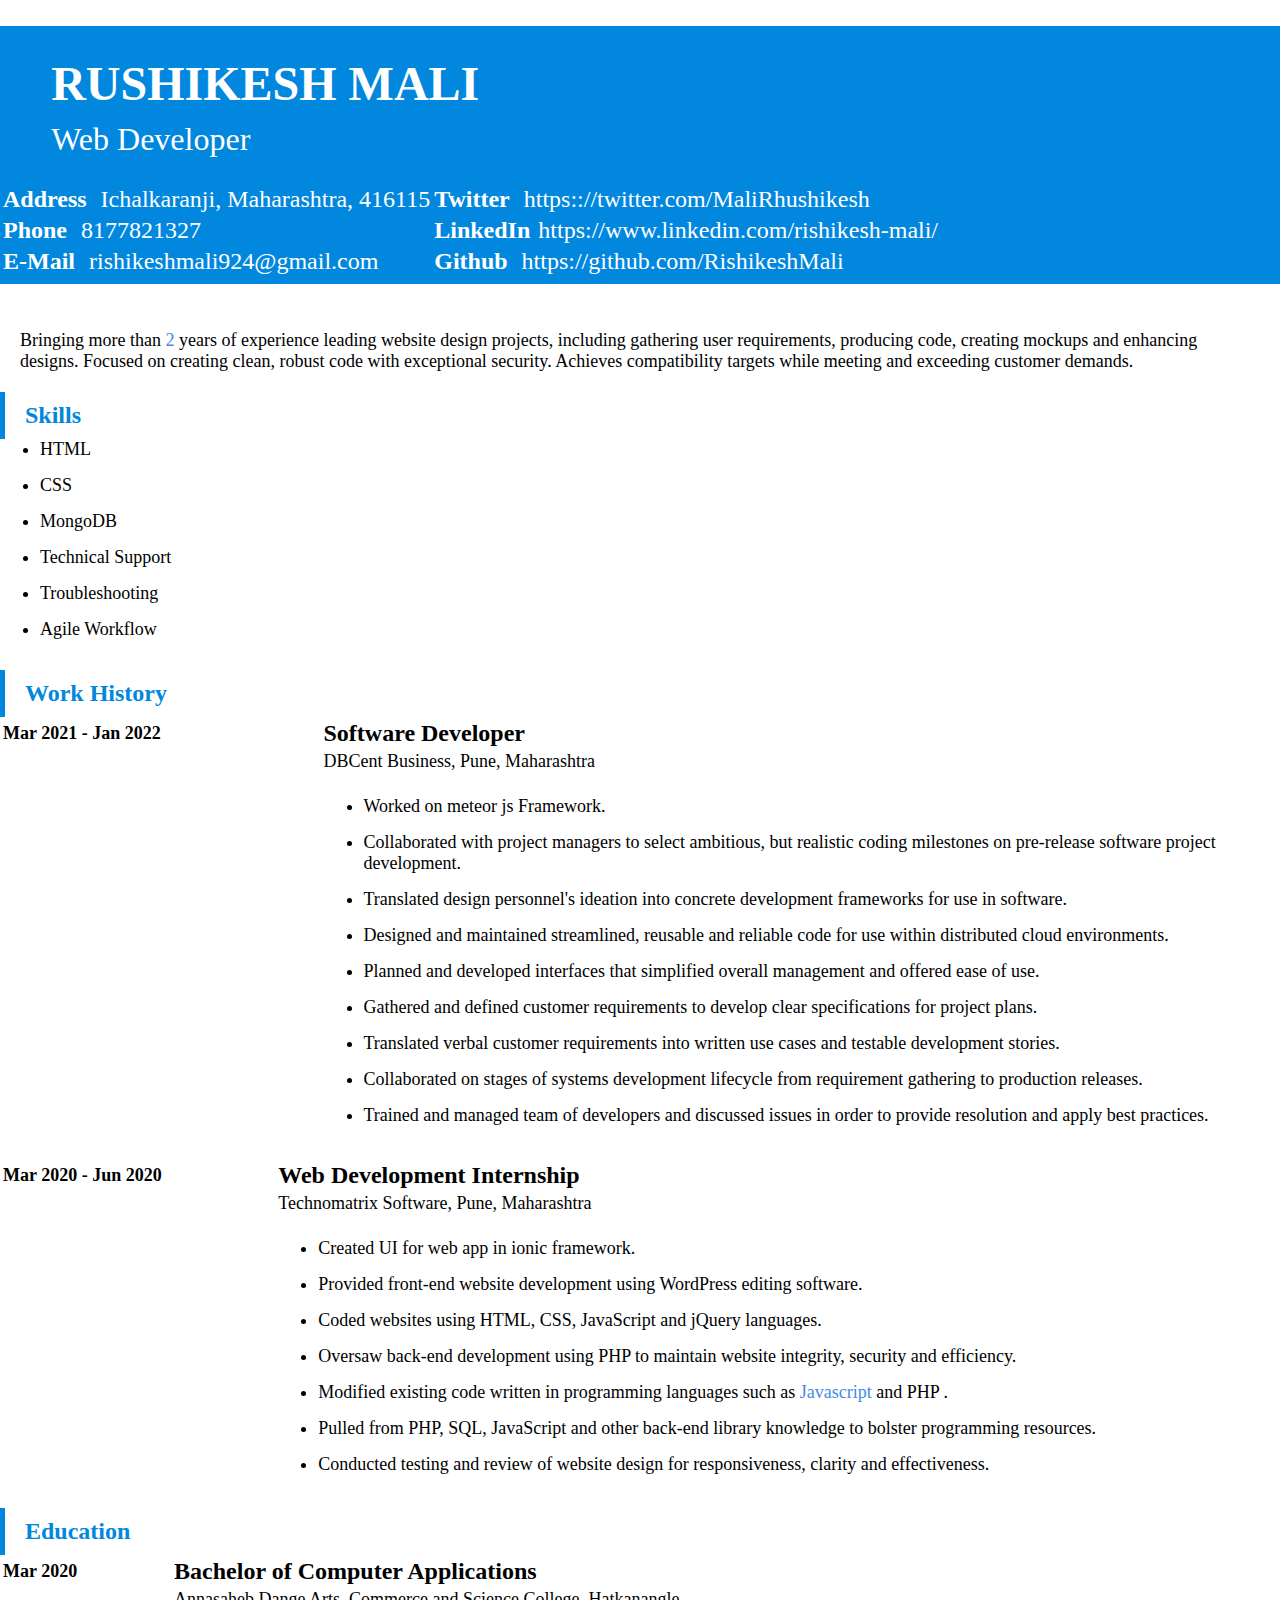
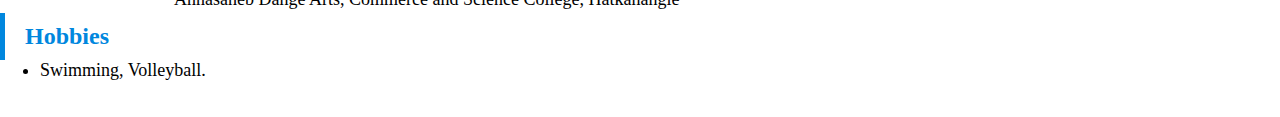
==== index.html @ c3aebc00 "first" ====
<!DOCTYPE html>
<html lang="en">
<head>
    <link type="text/css" href="assets/style.css" rel="stylesheet">
    <link href="https://cdn.jsdelivr.net/npm/bootstrap@5.1.3/dist/css/bootstrap.min.css" rel="stylesheet" integrity="sha384-1BmE4kWBq78iYhFldvKuhfTAU6auU8tT94WrHftjDbrCEXSU1oBoqyl2QvZ6jIW3" crossorigin="anonymous">
    <link rel="stylesheet" href="https://pro.fontawesome.com/releases/v5.10.0/css/all.css" integrity="sha384-AYmEC3Yw5cVb3ZcuHtOA93w35dYTsvhLPVnYs9eStHfGJvOvKxVfELGroGkvsg+p" crossorigin="anonymous"/>
    <meta charset="UTF-8">
    <meta http-equiv="X-UA-Compatible" content="IE=edge">
    <meta name="viewport" content="width=device-width, initial-scale=1.0">
    <title>Rushikesh Mali</title>
</head>
<body>
    <div class="card">

        <div class="container-lg header">

            <p id="name" class="h1">RUSHIKESH MALI</p>
            <p id="position">Web Developer</p>

            <table class="table table-borderless" style="color:rgb(255, 255, 255);position: center;">
                <tr>
                    <td><span class="sub">Address</span> Ichalkaranji, Maharashtra, 416115 </td>
                    <td><span class="sub">Twitter</span> https:://twitter.com/MaliRhushikesh</td>
                </tr>
                <tr>
                    <td><span class="sub">Phone</span>  8177821327</td>
                    <td><span class="sub">LinkedIn</span>https://www.linkedin.com/rishikesh-mali/</td>
                </tr>
                <tr>
                    <td><span class="sub">E-Mail</span>  rishikeshmali924@gmail.com</td>
                    <td><span class="sub">Github</span> https://github.com/RishikeshMali</td>
                </tr>
            </table>
                    
        </div>

        <div class="container-lg des">
            
            <p class="brief">
                Bringing more than <span style="color:#468ae5">2</span> years of experience leading website design projects, 
            including gathering user requirements, producing code, creating mockups and enhancing designs. 
            Focused on creating clean, robust code with exceptional security. 
            Achieves compatibility targets while meeting and exceeding customer demands.
            </p>
            
            <ul class="sub-title">
                Skills
            </ul>    
            
            <ul class="list">
                <!-- <li>Web Development projects</li> -->
                <li>HTML</li>
                <li>CSS</li>
                <li>MongoDB</li>
                <li>Technical Support</li>
                <li>Troubleshooting</li>
                <li>Agile Workflow</li>
            </ul>
            
            <ul class="sub-title">
                Work History
            </ul>

            <table class="table table-borderless">
                <tr>
                    <td class="date" style="width:25%">Mar 2021 - Jan 2022</td>
                    <td><span class="work-title">Software Developer</span></td>
                </tr>
                <tr>
                    <td></td>
                    <td>DBCent Business, Pune, Maharashtra</td>
                </tr>
                <tr>
                    <td></td>
                    <td>
                        <ul class="list-ex">
                            <li>Worked on meteor js Framework.</li>
                            <li>Collaborated with project managers to select ambitious, but realistic coding milestones on pre-release software project development.</li>
                            <li>Translated design personnel's ideation into concrete development frameworks for use in software.</li>
                            <li>Designed and maintained streamlined, reusable and reliable code for use within distributed cloud environments.</li>
                            <li>Planned and developed interfaces that simplified overall management and offered ease of use.</li>
                            <li>Gathered and defined customer requirements to develop clear specifications for project plans.</li>
                            <li>Translated verbal customer requirements into written use cases and testable development stories.</li>
                            <li>Collaborated on stages of systems development lifecycle from requirement gathering to production releases.</li>
                            <li>Trained and managed team of developers and discussed issues in order to provide resolution and apply best practices.</li>
                        </ul>
                    </td>
                </tr>
            </table>  

            <table class="table table-borderless">
                <tr>
                    <td class="date" style="width:25%">Mar 2020 - Jun 2020</td>
                    <td><span class="work-title">Web Development Internship</span></td>
                </tr>
                <tr>
                    <td></td>
                    <td>Technomatrix Software, Pune, Maharashtra</td>
                </tr>
                <tr>
                    <td></td>
                    <td>
                        <ul class="list-ex">
                            <li>Created UI for web app in ionic framework.</li>
                            <li>Provided front-end website development using WordPress editing software.</li>
                            <li>Coded websites using HTML, CSS, JavaScript and jQuery languages.</li>
                            <li>Oversaw back-end development using PHP to maintain website integrity, security and efficiency.</li>
                            <li>Modified existing code written in programming languages such as <span class="ttc_token" style="color:#468ae5">Javascript</span> and PHP .</li>
                            <li>Pulled from PHP, SQL, JavaScript and other back-end library knowledge to bolster programming resources.</li>
                            <li>Conducted testing and review of website design for responsiveness, clarity and effectiveness.</li>
                        </ul>
                    </td>
                </tr>
            </table>

            

            <ul class="sub-title">
                Education
            </ul>

            <table class="table table-borderless">
                <tr>
                    <td class="date" style="width:25%">Mar 2020</td>
                    <td><span class="work-title">Bachelor of Computer Applications</span></td>
                </tr>
                <tr>
                    <td></td>
                    <td>Annasaheb Dange Arts, Commerce and Science College, Hatkanangle</td>
                </tr>
            </table>

            <ul class="sub-title">
                Hobbies
            </ul>

            <ul class="list">
                <li>Swimming, Volleyball.</li>
            </ul>

        </div>

    </div>
    
</body>
</html>
---- assets/style.css ----
* {
    font-family: Century Gothic;
    margin: 0px;
}
.header {
    color: rgb(255, 255, 255);
    background-color: #0187de;
    /* margin: 8%; */
    margin-top: 2%;
    padding-bottom: 0.5%;
    font-size: x-large;
}

.des {
    margin-top: 2%;
    padding-bottom: 0.5%;
    font-size: large;
}
.brief {
    padding: 20px;
}

.date {
    font-weight: bold;
}


.work {
    margin-left: 15%;
}

.work-title {
    font-size: x-large;
    font-weight: bold;
}

.sub-title {
    border-left: 5px solid #0187de;
    color: #0187de;
    font-weight: bold;
    font-size: x-large;
    /* background-color: #c1e6fffa; */
    list-style-type: none;
    padding: 10px 20px;
  }

.list {
    margin-bottom: 30px;
}

.list-ex {
    margin-bottom: 30px;
    margin-top: 20px;
    /* margin-left: 13%; */
}

li {
    margin-bottom: 15px;
}

#name {
    margin-left: 4%;
    padding-top: 30px;
    padding-bottom: 10px;
    font-size: 48px;
    font-weight: bold;
    
}

#position {
    font-size: xx-large;
    margin-left: 4%;
    margin-bottom: 25px;
}

.sub {
    /* margin-left: 4%; */
    font-weight: bold;
    font-size: x-large;
    margin-right: 8px;
}
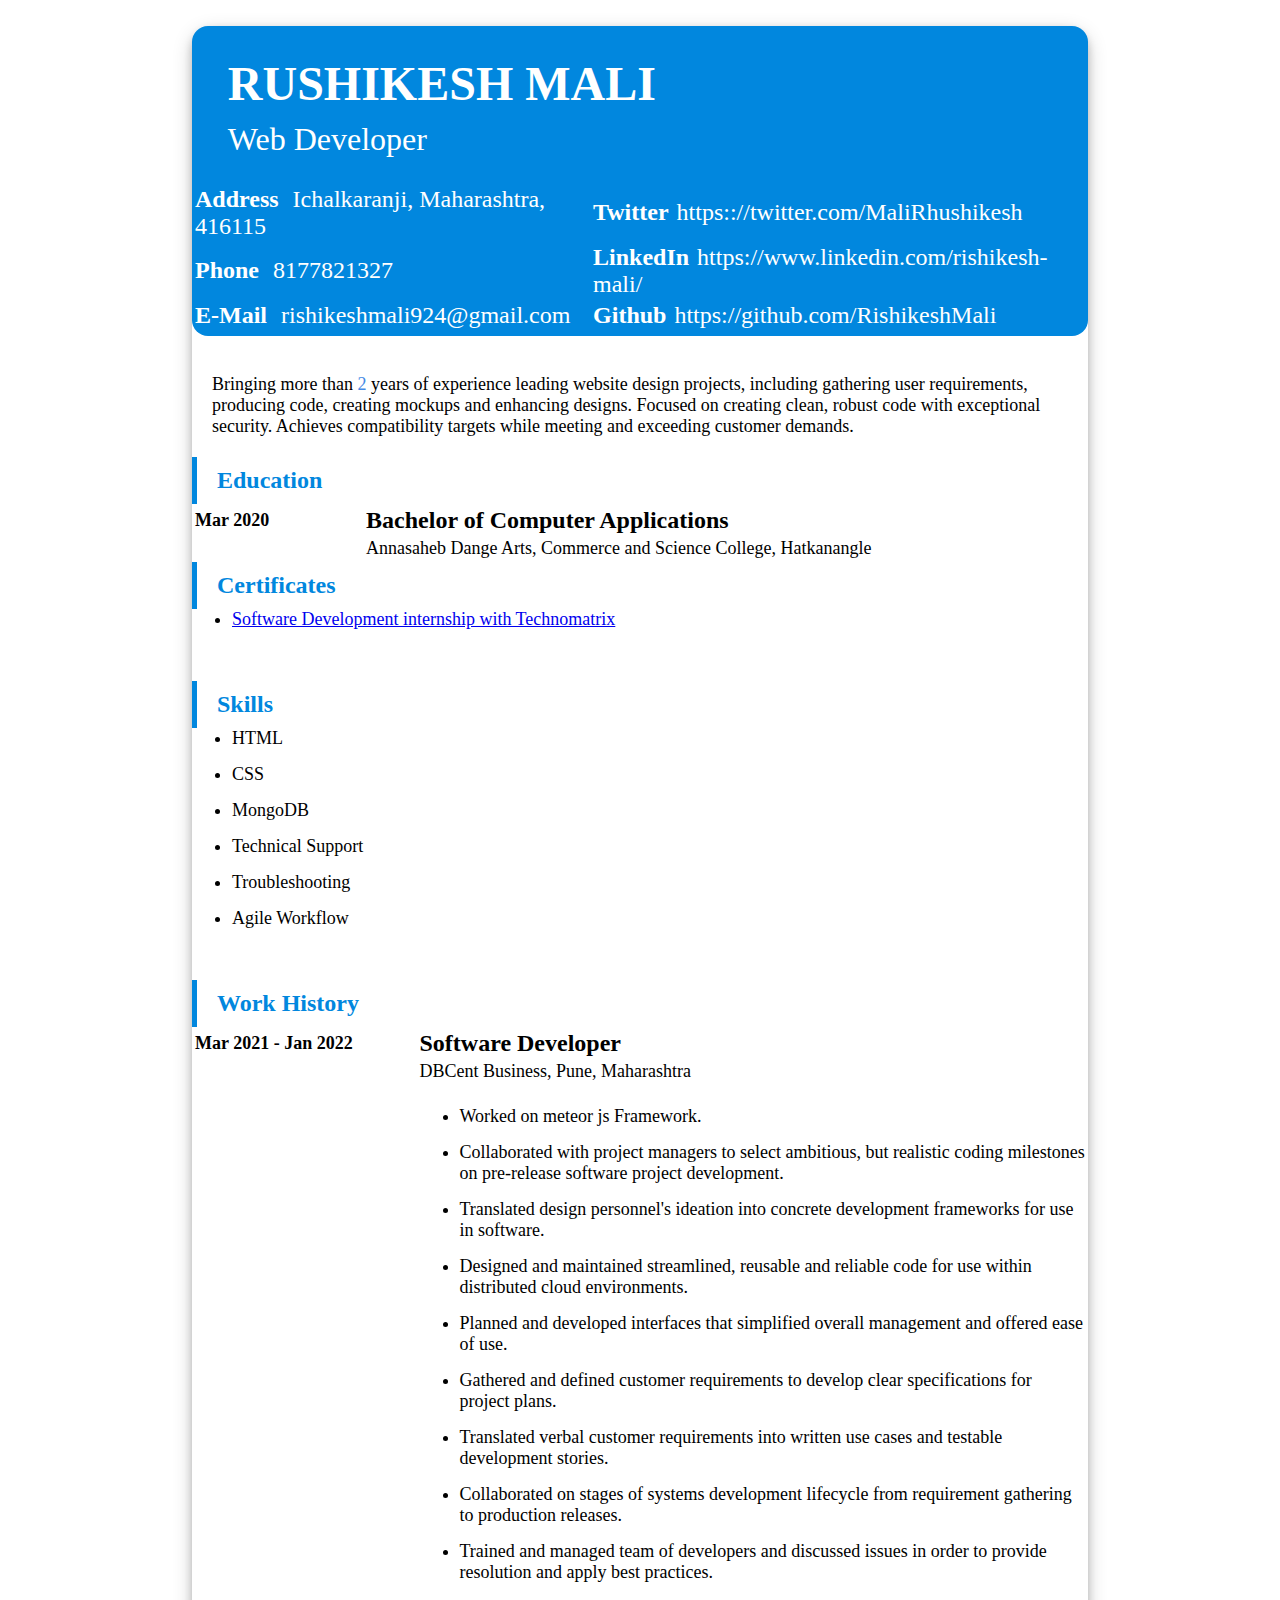
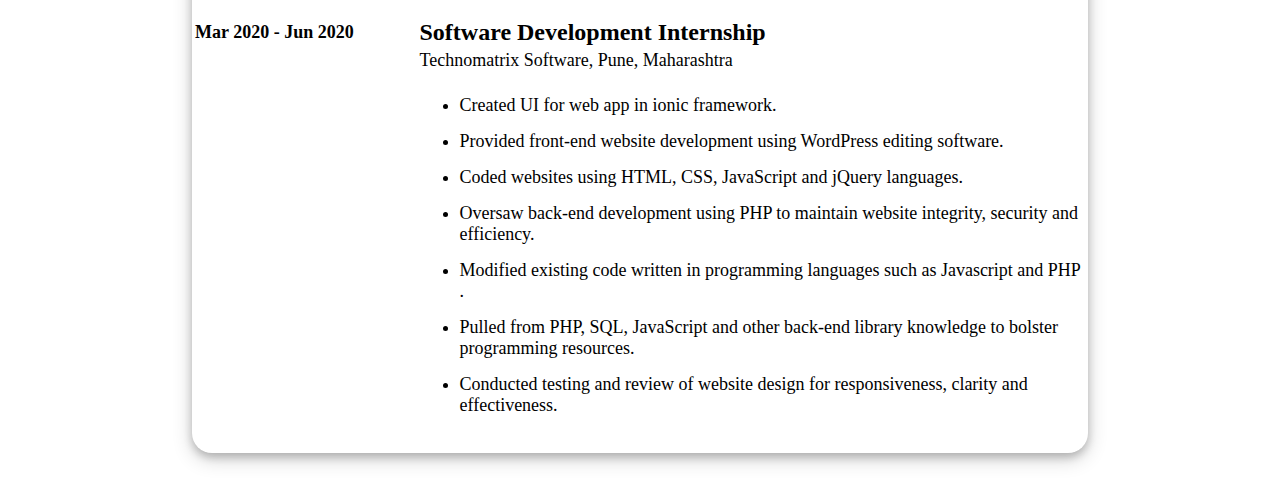
==== commit d9a15706: "2nd" ====
--- a/index.html
+++ b/index.html
@@ -20,15 +20,15 @@
             <table class="table table-borderless" style="color:rgb(255, 255, 255);position: center;">
                 <tr>
                     <td><span class="sub">Address</span> Ichalkaranji, Maharashtra, 416115 </td>
-                    <td><span class="sub">Twitter</span> https:://twitter.com/MaliRhushikesh</td>
+                    <td><span class="sub">Twitter</span><a class="links" href="https:://twitter.com/MaliRhushikesh" target="_blank">https:://twitter.com/MaliRhushikesh</a> </td>
                 </tr>
                 <tr>
                     <td><span class="sub">Phone</span>  8177821327</td>
-                    <td><span class="sub">LinkedIn</span>https://www.linkedin.com/rishikesh-mali/</td>
+                    <td><span class="sub">LinkedIn</span><a class="links" href="https://www.linkedin.com/rishikesh-mali/" target="_blank">https://www.linkedin.com/rishikesh-mali/</a></td>
                 </tr>
                 <tr>
                     <td><span class="sub">E-Mail</span>  rishikeshmali924@gmail.com</td>
-                    <td><span class="sub">Github</span> https://github.com/RishikeshMali</td>
+                    <td><span class="sub">Github</span><a class="links" href="https://github.com/RishikeshMali" target="_blank">https://github.com/RishikeshMali</a></td>
                 </tr>
             </table>
                     
@@ -42,6 +42,29 @@
             Focused on creating clean, robust code with exceptional security. 
             Achieves compatibility targets while meeting and exceeding customer demands.
             </p>
+
+            <ul class="sub-title">
+                Education
+            </ul>
+
+            <table class="table table-borderless">
+                <tr>
+                    <td class="date" style="width:25%">Mar 2020</td>
+                    <td><span class="work-title">Bachelor of Computer Applications</span></td>
+                </tr>
+                <tr>
+                    <td></td>
+                    <td>Annasaheb Dange Arts, Commerce and Science College, Hatkanangle</td>
+                </tr>
+            </table>
+
+            <ul class="sub-title">
+                Certificates
+            </ul>
+
+            <ul class="list">
+                <li><a href="certificate.html" target="_blank">Software Development internship with Technomatrix</a></li>
+            </ul><br>
             
             <ul class="sub-title">
                 Skills
@@ -55,7 +78,7 @@
                 <li>Technical Support</li>
                 <li>Troubleshooting</li>
                 <li>Agile Workflow</li>
-            </ul>
+            </ul><br>
             
             <ul class="sub-title">
                 Work History
@@ -91,7 +114,7 @@
             <table class="table table-borderless">
                 <tr>
                     <td class="date" style="width:25%">Mar 2020 - Jun 2020</td>
-                    <td><span class="work-title">Web Development Internship</span></td>
+                    <td><span class="work-title">Software Development Internship</span></td>
                 </tr>
                 <tr>
                     <td></td>
@@ -105,7 +128,7 @@
                             <li>Provided front-end website development using WordPress editing software.</li>
                             <li>Coded websites using HTML, CSS, JavaScript and jQuery languages.</li>
                             <li>Oversaw back-end development using PHP to maintain website integrity, security and efficiency.</li>
-                            <li>Modified existing code written in programming languages such as <span class="ttc_token" style="color:#468ae5">Javascript</span> and PHP .</li>
+                            <li>Modified existing code written in programming languages such as Javascript and PHP .</li>
                             <li>Pulled from PHP, SQL, JavaScript and other back-end library knowledge to bolster programming resources.</li>
                             <li>Conducted testing and review of website design for responsiveness, clarity and effectiveness.</li>
                         </ul>
@@ -115,32 +138,11 @@
 
             
 
-            <ul class="sub-title">
-                Education
-            </ul>
-
-            <table class="table table-borderless">
-                <tr>
-                    <td class="date" style="width:25%">Mar 2020</td>
-                    <td><span class="work-title">Bachelor of Computer Applications</span></td>
-                </tr>
-                <tr>
-                    <td></td>
-                    <td>Annasaheb Dange Arts, Commerce and Science College, Hatkanangle</td>
-                </tr>
-            </table>
-
-            <ul class="sub-title">
-                Hobbies
-            </ul>
-
-            <ul class="list">
-                <li>Swimming, Volleyball.</li>
-            </ul>
+            
 
         </div>
 
-    </div>
+    </div><br><br>
     
 </body>
 </html>--- a/assets/style.css
+++ b/assets/style.css
@@ -6,9 +6,28 @@
     color: rgb(255, 255, 255);
     background-color: #0187de;
     /* margin: 8%; */
-    margin-top: 2%;
+    margin-top: 5px;
     padding-bottom: 0.5%;
     font-size: x-large;
+    border-radius: 16px;
+}
+
+div.card {
+    margin: auto;
+    width: 70%;
+    box-shadow: 0 4px 8px 0 rgba(0, 0, 0, 0.2), 0 6px 20px 0 rgba(0, 0, 0, 0.19);
+    margin-top: 2%;
+    border-radius: 20px;
+}
+
+.links {
+    text-decoration:none; 
+    color: rgb(255, 255, 255);
+    
+}
+.links:hover {
+    color :#ffffff;
+    text-shadow: 2px 2px 8px #000000;
 }
 
 .des {
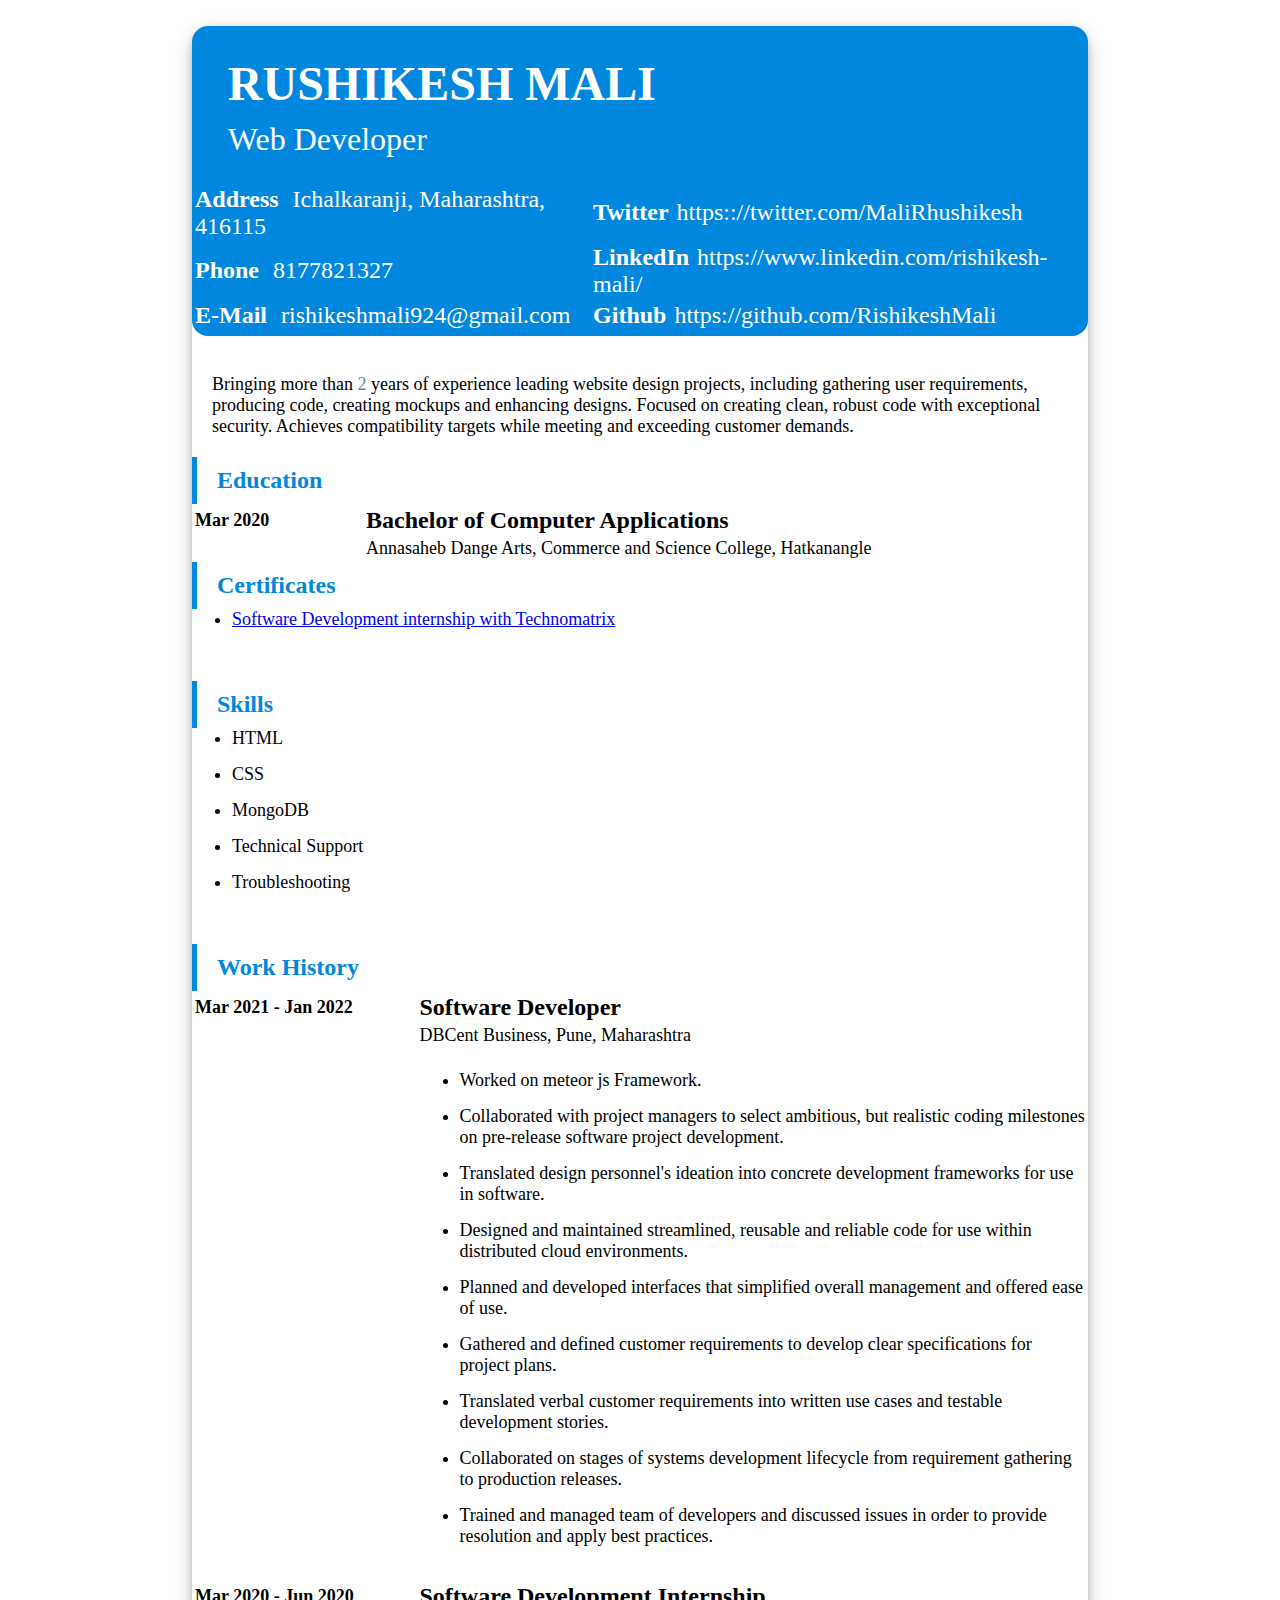
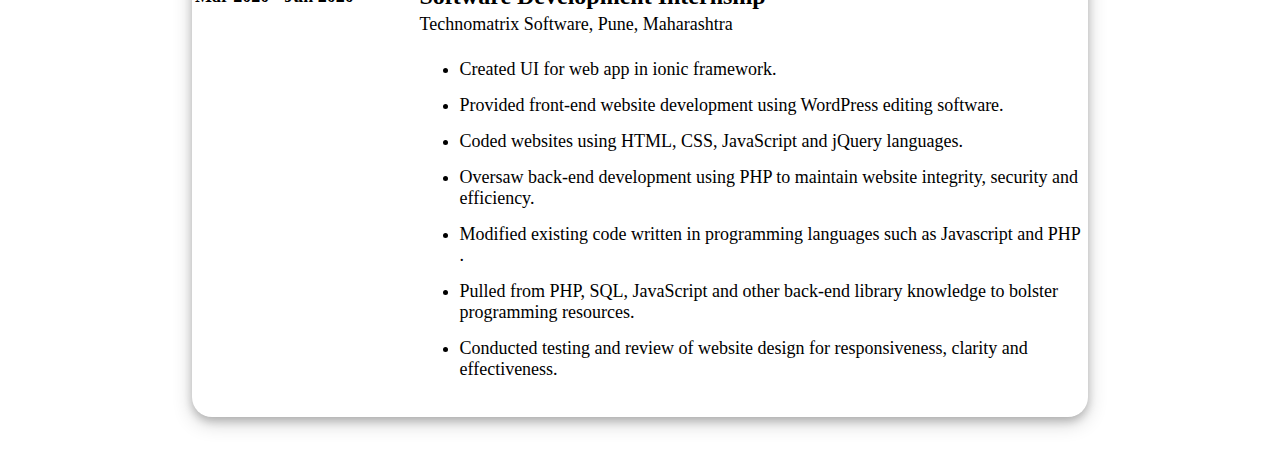
==== commit 518a1f47: "rating stars added" ====
--- a/index.html
+++ b/index.html
@@ -72,12 +72,42 @@
             
             <ul class="list">
                 <!-- <li>Web Development projects</li> -->
-                <li>HTML</li>
-                <li>CSS</li>
-                <li>MongoDB</li>
-                <li>Technical Support</li>
-                <li>Troubleshooting</li>
-                <li>Agile Workflow</li>
+                <li><span class="rate1">HTML</span>
+                    <span class="fa fa-star checked"></span>
+                    <span class="fa fa-star checked"></span>
+                    <span class="fa fa-star checked"></span>
+                    <span class="fa fa-star"></span>
+                    <span class="fa fa-star"></span>
+                </li>
+                <li><span class="rate2">CSS</span>
+                    <span class="fa fa-star checked"></span>
+                    <span class="fa fa-star checked"></span>
+                    <span class="fa fa-star checked"></span>
+                    <span class="fa fa-star"></span>
+                    <span class="fa fa-star"></span>
+                </li>
+                <li><span class="rate3">MongoDB</span>
+                    <span class="fa fa-star checked"></span>
+                    <span class="fa fa-star checked"></span>
+                    <span class="fa fa-star"></span>
+                    <span class="fa fa-star"></span>
+                    <span class="fa fa-star"></span>
+                </li>
+                <li><span class="rate4">Technical Support</span>
+                    <span class="fa fa-star checked"></span>
+                    <span class="fa fa-star checked"></span>
+                    <span class="fa fa-star checked"></span>
+                    <span class="fa fa-star"></span>
+                    <span class="fa fa-star"></span>
+                </li>
+                <li><span class="rate5">Troubleshooting</span>
+                    <span class="fa fa-star checked"></span>
+                    <span class="fa fa-star checked"></span>
+                    <span class="fa fa-star"></span>
+                    <span class="fa fa-star"></span>
+                    <span class="fa fa-star"></span>
+                </li>
+                
             </ul><br>
             
             <ul class="sub-title">
--- a/assets/style.css
+++ b/assets/style.css
@@ -77,6 +77,29 @@
     margin-bottom: 15px;
 }
 
+.checked {
+    color: #0187de;
+  }
+
+.rate1 {
+    margin-right: 200px;
+}
+.rate2 {
+    margin-right: 212px;
+}
+.rate3 {
+    margin-right: 158px;
+}
+.rate4 {
+    margin-right: 89px;
+}
+.rate5 {
+    margin-right: 108px;
+}
+.rate6 {
+    margin-right: 115px;
+}
+
 #name {
     margin-left: 4%;
     padding-top: 30px;
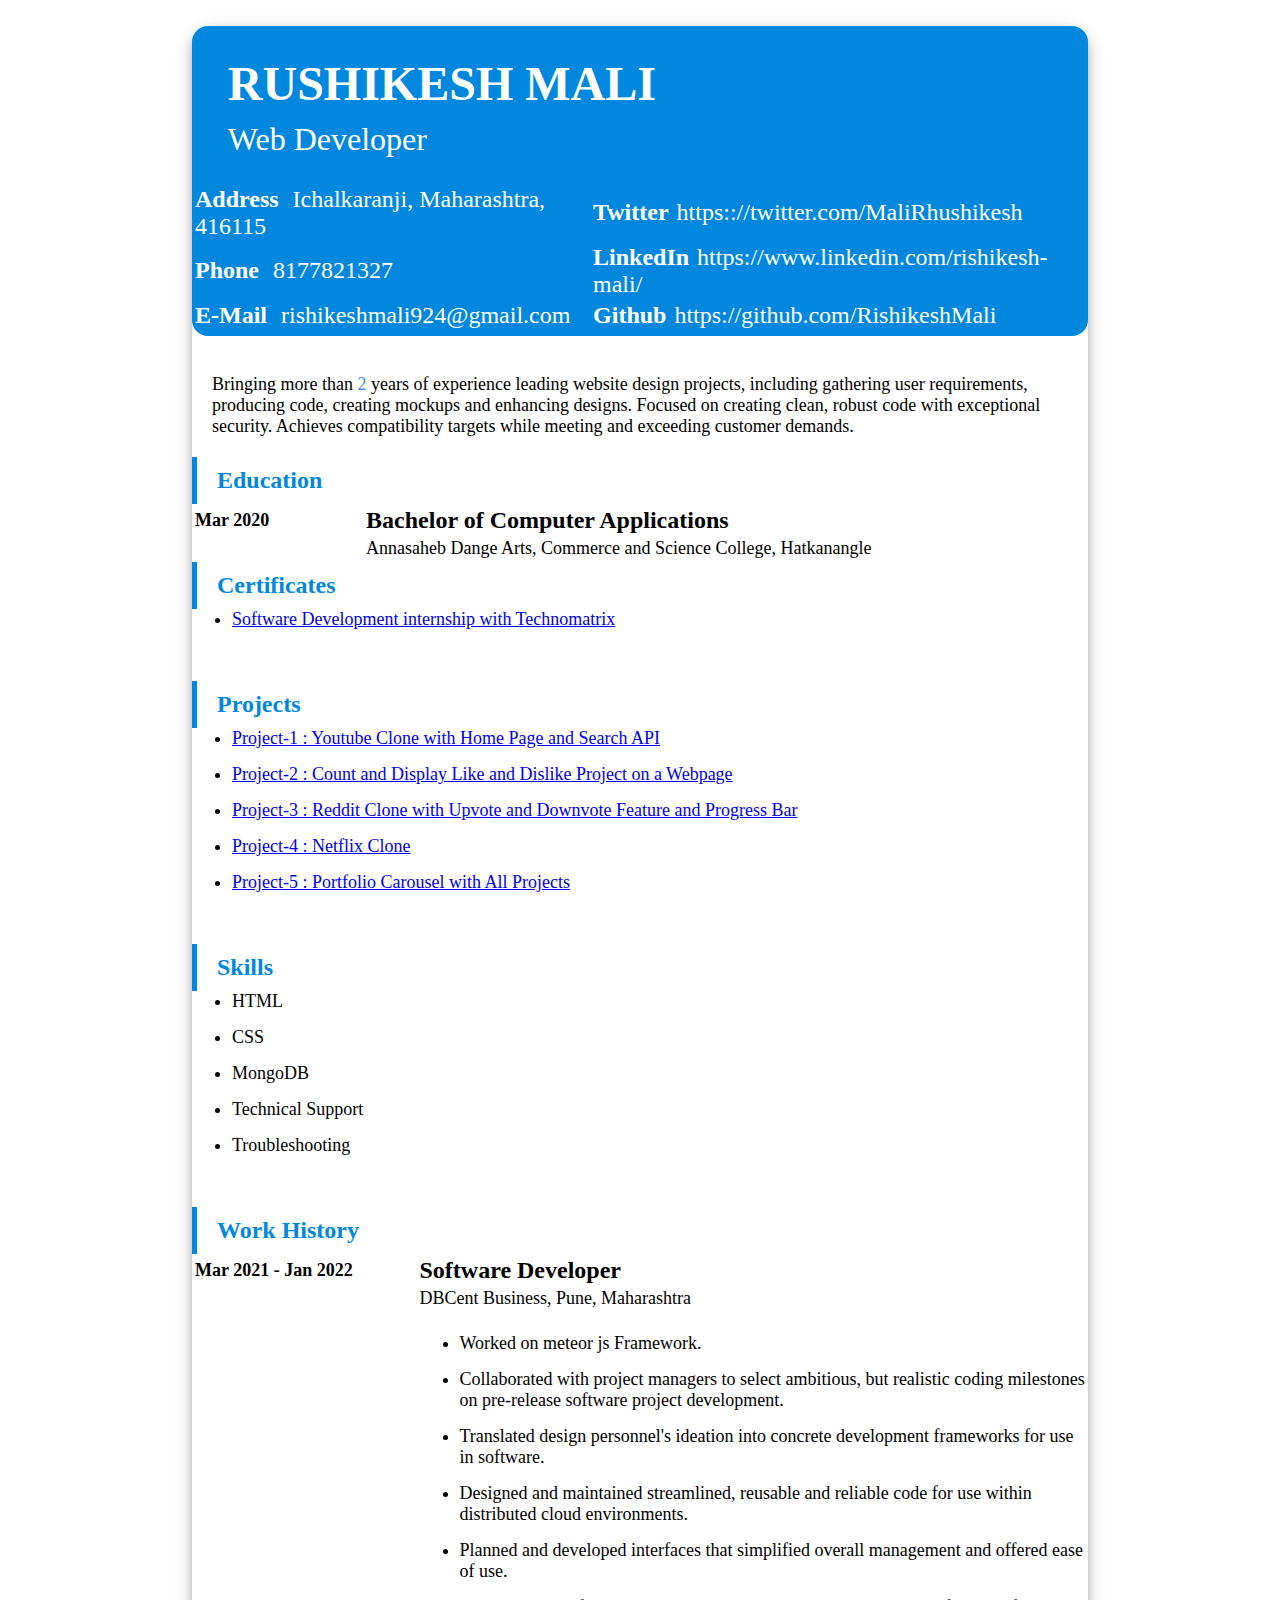
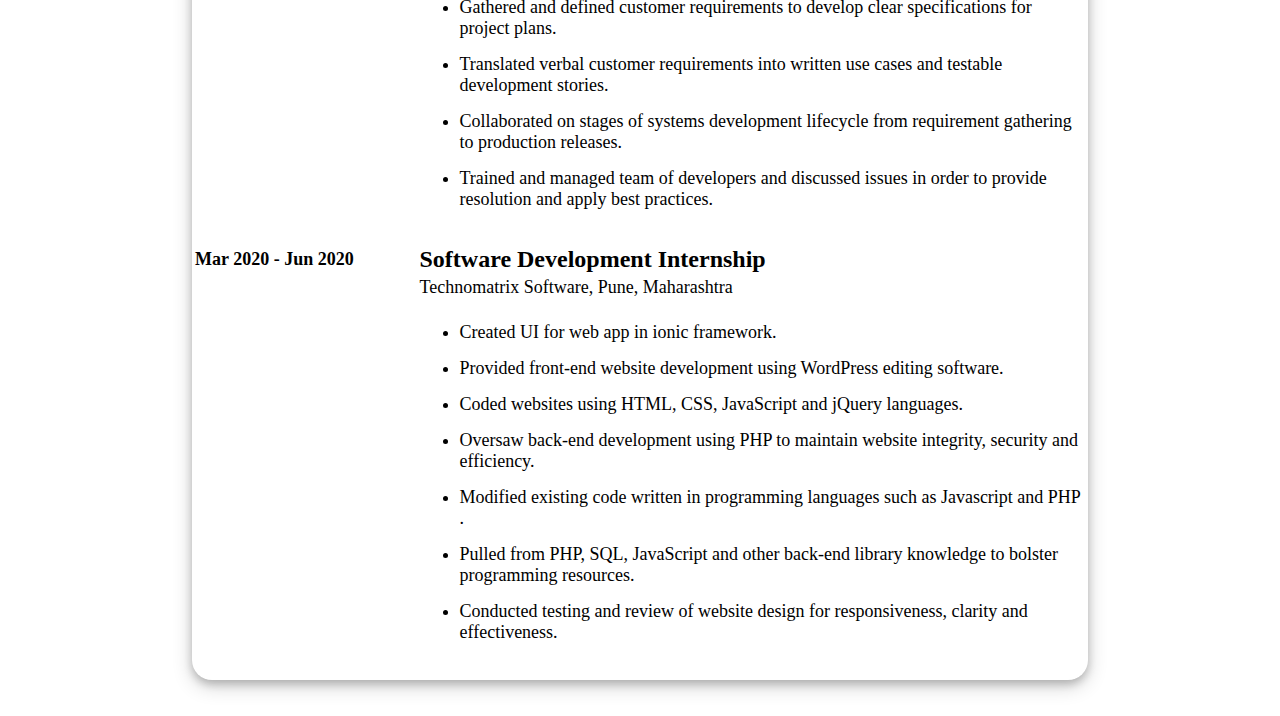
==== commit 792ee6c5: "added address (location), Projects" ====
--- a/index.html
+++ b/index.html
@@ -19,12 +19,12 @@
 
             <table class="table table-borderless" style="color:rgb(255, 255, 255);position: center;">
                 <tr>
-                    <td><span class="sub">Address</span> Ichalkaranji, Maharashtra, 416115 </td>
-                    <td><span class="sub">Twitter</span><a class="links" href="https:://twitter.com/MaliRhushikesh" target="_blank">https:://twitter.com/MaliRhushikesh</a> </td>
+                    <td><span class="sub">Address</span><a class="links" href="https://maps.google.com/maps?q=16.676035, 74.461292" target="_blank"> Ichalkaranji, Maharashtra, 416115 </a></td>
+                    <td><span class="sub">Twitter</span><a class="links" href="https://twitter.com/MaliRhushikesh" target="_blank">https:://twitter.com/MaliRhushikesh</a> </td>
                 </tr>
                 <tr>
-                    <td><span class="sub">Phone</span>  8177821327</td>
-                    <td><span class="sub">LinkedIn</span><a class="links" href="https://www.linkedin.com/rishikesh-mali/" target="_blank">https://www.linkedin.com/rishikesh-mali/</a></td>
+                    <td><span class="sub">Phone</span> <a class="links" href="8177821327">  8177821327</a></td>
+                    <td><span class="sub">LinkedIn</span><a class="links" href="https://www.linkedin.com/in/rishikesh-mali/" target="_blank">https://www.linkedin.com/rishikesh-mali/</a></td>
                 </tr>
                 <tr>
                     <td><span class="sub">E-Mail</span>  rishikeshmali924@gmail.com</td>
@@ -64,6 +64,18 @@
 
             <ul class="list">
                 <li><a href="certificate.html" target="_blank">Software Development internship with Technomatrix</a></li>
+            </ul><br>
+
+            <ul class="sub-title">
+                Projects
+            </ul>
+
+            <ul class="list">
+                <li><a href="https://youtube-by-rishikesh.herokuapp.com/" target="_blank">Project-1 : Youtube Clone with Home Page and Search API</a></li>
+                <li><a href="https://rishikeshmali.github.io/Like-Functionality/" target="_blank">Project-2 : Count and Display Like and Dislike Project on a Webpage</a></li>
+                <li><a href="https://rishikeshmali.github.io/Reddit-clone-by-Rishikesh/" target="_blank">Project-3 : Reddit Clone with Upvote and Downvote Feature and Progress Bar</a></li>
+                <li><a href="https://rishikeshmali.github.io/Netflix-clone-by-RishikeshMali/" target="_blank">Project-4 : Netflix Clone </a></li>
+                <li><a href="https://rishikeshmali.github.io/All-Projects-links/" target="_blank">Project-5 : Portfolio Carousel with All Projects</a></li>
             </ul><br>
             
             <ul class="sub-title">
@@ -165,7 +177,7 @@
                     </td>
                 </tr>
             </table>
-
+            
             
 
             
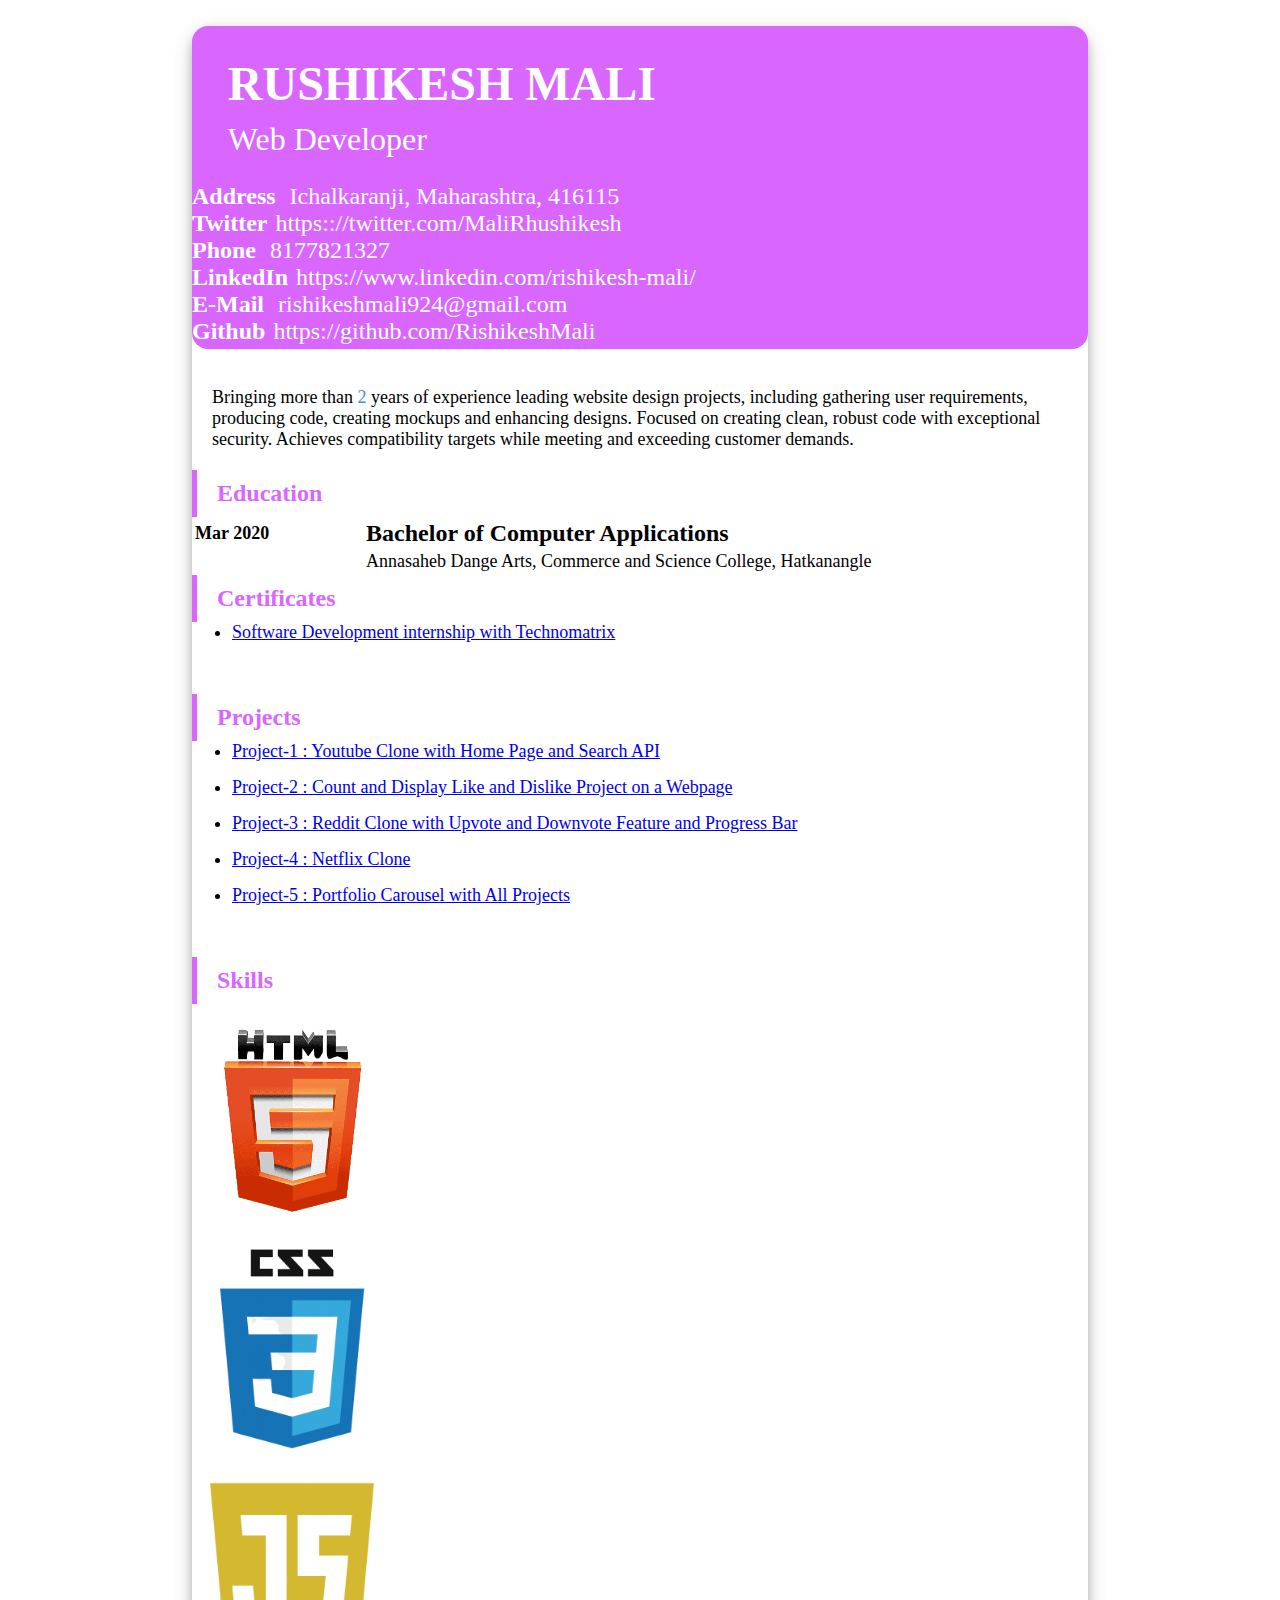
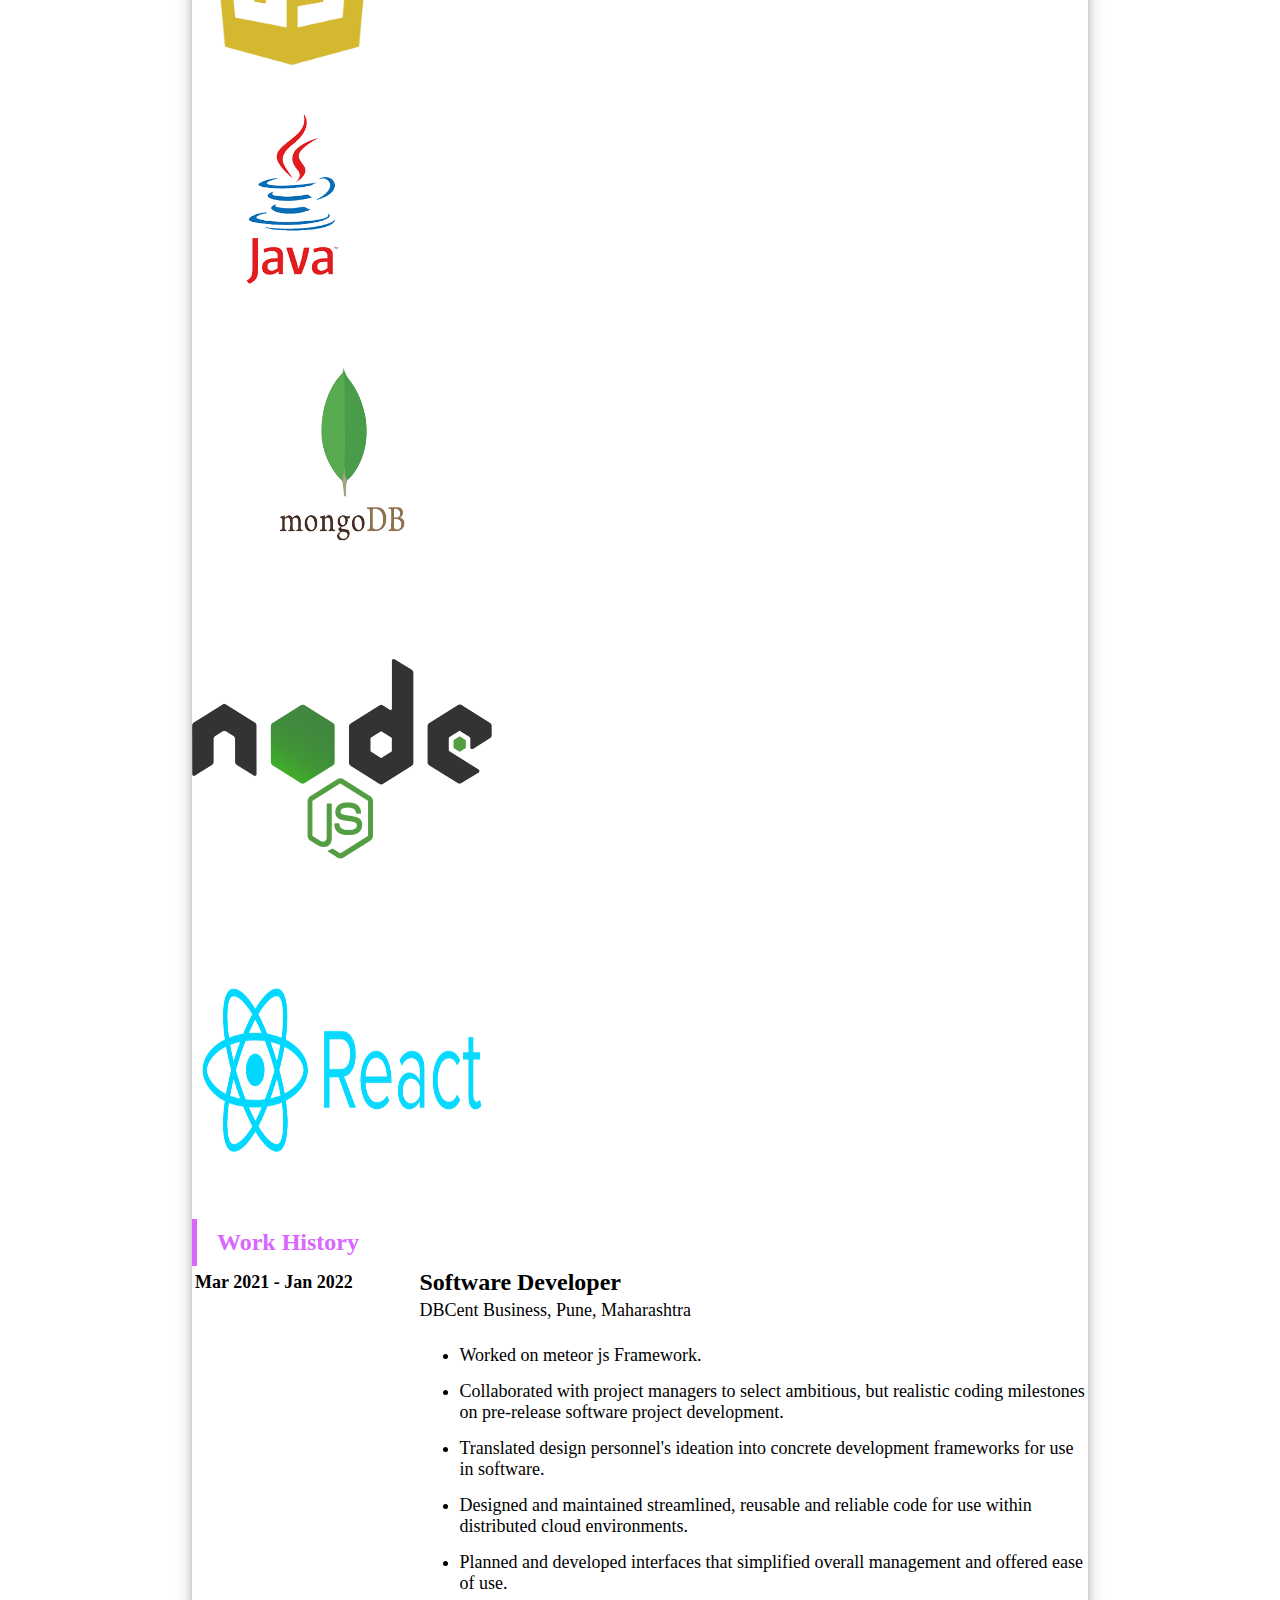
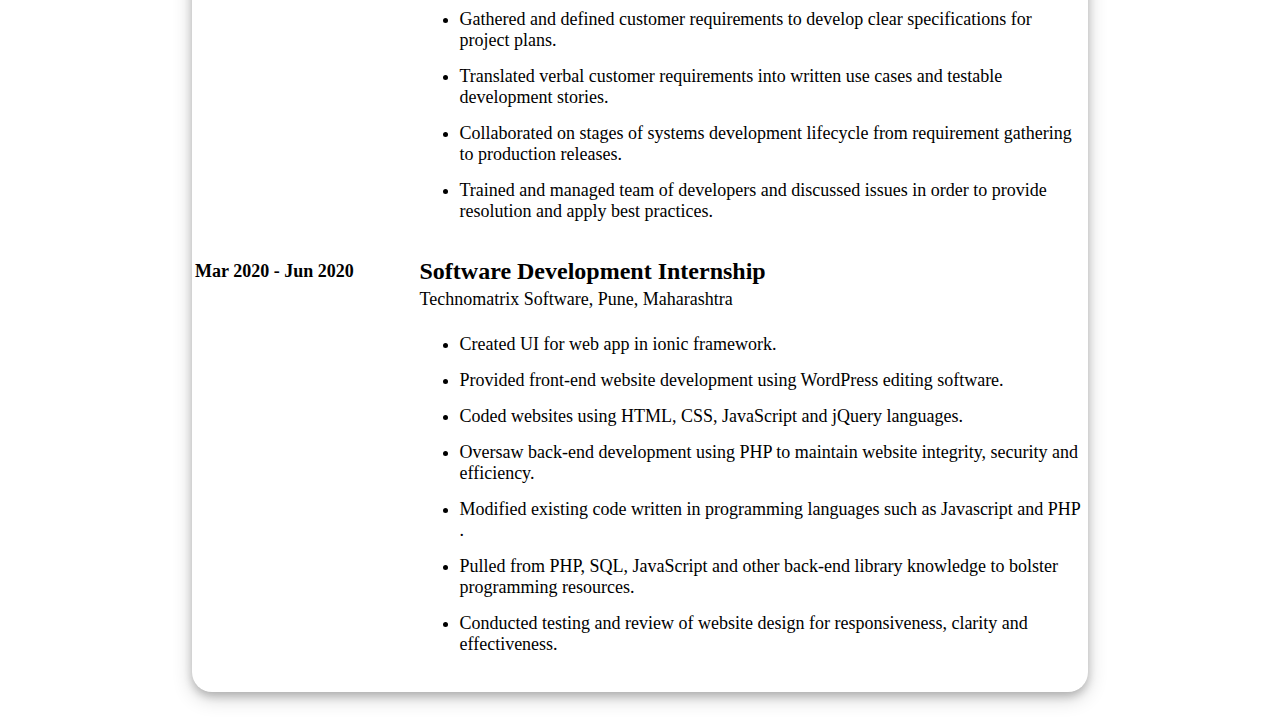
==== commit 932bb13b: "responsive color implementation, added skill icons" ====
--- a/index.html
+++ b/index.html
@@ -10,181 +10,237 @@
     <title>Rushikesh Mali</title>
 </head>
 <body>
-    <div class="card">
-
-        <div class="container-lg header">
-
-            <p id="name" class="h1">RUSHIKESH MALI</p>
-            <p id="position">Web Developer</p>
-
-            <table class="table table-borderless" style="color:rgb(255, 255, 255);position: center;">
-                <tr>
-                    <td><span class="sub">Address</span><a class="links" href="https://maps.google.com/maps?q=16.676035, 74.461292" target="_blank"> Ichalkaranji, Maharashtra, 416115 </a></td>
-                    <td><span class="sub">Twitter</span><a class="links" href="https://twitter.com/MaliRhushikesh" target="_blank">https:://twitter.com/MaliRhushikesh</a> </td>
-                </tr>
-                <tr>
-                    <td><span class="sub">Phone</span> <a class="links" href="8177821327">  8177821327</a></td>
-                    <td><span class="sub">LinkedIn</span><a class="links" href="https://www.linkedin.com/in/rishikesh-mali/" target="_blank">https://www.linkedin.com/rishikesh-mali/</a></td>
-                </tr>
-                <tr>
-                    <td><span class="sub">E-Mail</span>  rishikeshmali924@gmail.com</td>
-                    <td><span class="sub">Github</span><a class="links" href="https://github.com/RishikeshMali" target="_blank">https://github.com/RishikeshMali</a></td>
-                </tr>
-            </table>
+    <!-- <div> -->
+        <div class="card">
+
+            <div class="container-lg header">
+
+                <p id="name" class="h1">RUSHIKESH MALI</p>
+                <p id="position">Web Developer</p>
+<!-- 
+                <table class="table table-borderless" style="color:rgb(255, 255, 255);position: center;">
+                    <tr>
+                        <td><span class="sub">Address</span><a class="links" href="https://maps.google.com/maps?q=16.676035, 74.461292" target="_blank"> Ichalkaranji, Maharashtra, 416115 </a></td>
+                        <td><span class="sub">Twitter</span><a class="links" href="https://twitter.com/MaliRhushikesh" target="_blank">https:://twitter.com/MaliRhushikesh</a> </td>
+                    </tr>
+                    <tr>
+                        <td><span class="sub">Phone</span> <a class="links" href="8177821327">  8177821327</a></td>
+                        <td><span class="sub">LinkedIn</span><a class="links" href="https://www.linkedin.com/in/rishikesh-mali/" target="_blank">https://www.linkedin.com/rishikesh-mali/</a></td>
+                    </tr>
+                    <tr>
+                        <td><span class="sub">E-Mail</span>  rishikeshmali924@gmail.com</td>
+                        <td><span class="sub">Github</span><a class="links" href="https://github.com/RishikeshMali" target="_blank">https://github.com/RishikeshMali</a></td>
+                    </tr>
+                </table>
+                         -->
+
+                         <div class="container-fluid mt-3">
+                            <div class="row">
+                              <div class="col-sm-6 p-3  text-white"><span class="sub">Address</span><a class="links" href="https://maps.google.com/maps?q=16.676035, 74.461292" target="_blank"> Ichalkaranji, Maharashtra, 416115 </a></div>
+                              <div class="col-sm-6 p-3  text-white"><span class="sub">Twitter</span><a class="links" href="https://twitter.com/MaliRhushikesh" target="_blank">https:://twitter.com/MaliRhushikesh</a></div>
+                            </div>
+                            <div class="row">
+                                <div class="col-sm-6 p-3  text-white"><span class="sub">Phone</span> <a class="links" href="8177821327" target="_blank">  8177821327</a></div>
+                                <div class="col-sm-6 p-3  text-white"><span class="sub">LinkedIn</span><a class="links" href="https://www.linkedin.com/in/rishikesh-mali/" target="_blank">https://www.linkedin.com/rishikesh-mali/</a></div>
+                            </div>
+                            <div class="row">
+                                <div class="col-sm-6 p-3  text-white"><span class="sub">E-Mail</span>  rishikeshmali924@gmail.com</div>
+                                <div class="col-sm-6 p-3  text-white"><span class="sub">Github</span><a class="links" href="https://github.com/RishikeshMali" target="_blank">https://github.com/RishikeshMali</a></div>
+                            </div>
+                          </div>
+            </div>
+
+            <div class="container-lg des">
+                
+                <p class="brief">
+                    Bringing more than <span style="color:#468ae5">2</span> years of experience leading website design projects, 
+                including gathering user requirements, producing code, creating mockups and enhancing designs. 
+                Focused on creating clean, robust code with exceptional security. 
+                Achieves compatibility targets while meeting and exceeding customer demands.
+                </p>
+
+                <ul class="sub-title">
+                    Education
+                </ul>
+
+                <table class="table table-borderless">
+                    <tr>
+                        <td class="date" style="width:25%">Mar 2020</td>
+                        <td><span class="work-title">Bachelor of Computer Applications</span></td>
+                    </tr>
+                    <tr>
+                        <td></td>
+                        <td>Annasaheb Dange Arts, Commerce and Science College, Hatkanangle</td>
+                    </tr>
+                </table>
+
+                <ul class="sub-title">
+                    Certificates
+                </ul>
+
+                <ul class="list">
+                    <li><a href="certificate.html" target="_blank">Software Development internship with Technomatrix</a></li>
+                </ul><br>
+
+                <ul class="sub-title">
+                    Projects
+                </ul>
+
+                <ul class="list">
+                    <li><a href="https://youtube-by-rishikesh.herokuapp.com/" target="_blank">Project-1 : Youtube Clone with Home Page and Search API</a></li>
+                    <li><a href="https://rishikeshmali.github.io/Like-Functionality/" target="_blank">Project-2 : Count and Display Like and Dislike Project on a Webpage</a></li>
+                    <li><a href="https://rishikeshmali.github.io/Reddit-clone-by-Rishikesh/" target="_blank">Project-3 : Reddit Clone with Upvote and Downvote Feature and Progress Bar</a></li>
+                    <li><a href="https://rishikeshmali.github.io/Netflix-clone-by-RishikeshMali/" target="_blank">Project-4 : Netflix Clone </a></li>
+                    <li><a href="https://rishikeshmali.github.io/All-Projects-links/" target="_blank">Project-5 : Portfolio Carousel with All Projects</a></li>
+                </ul><br>
+                
+                <ul class="sub-title">
+                    Skills
+                </ul>    
+                
+                <!-- <ul class="list">
+                    <li><span class="rate1">HTML</span>
+                        <span class="fa fa-star checked"></span>
+                        <span class="fa fa-star checked"></span>
+                        <span class="fa fa-star checked"></span>
+                        <span class="fa fa-star"></span>
+                        <span class="fa fa-star"></span>
+                    </li>
+                    <li><span class="rate2">CSS</span>
+                        <span class="fa fa-star checked"></span>
+                        <span class="fa fa-star checked"></span>
+                        <span class="fa fa-star checked"></span>
+                        <span class="fa fa-star"></span>
+                        <span class="fa fa-star"></span>
+                    </li>
+                    <li><span class="rate3">MongoDB</span>
+                        <span class="fa fa-star checked"></span>
+                        <span class="fa fa-star checked"></span>
+                        <span class="fa fa-star"></span>
+                        <span class="fa fa-star"></span>
+                        <span class="fa fa-star"></span>
+                    </li>
+                    <li><span class="rate4">Technical Support</span>
+                        <span class="fa fa-star checked"></span>
+                        <span class="fa fa-star checked"></span>
+                        <span class="fa fa-star checked"></span>
+                        <span class="fa fa-star"></span>
+                        <span class="fa fa-star"></span>
+                    </li>
+                    <li><span class="rate5">Troubleshooting</span>
+                        <span class="fa fa-star checked"></span>
+                        <span class="fa fa-star checked"></span>
+                        <span class="fa fa-star"></span>
+                        <span class="fa fa-star"></span>
+                        <span class="fa fa-star"></span>
+                    </li>
                     
-        </div>
-
-        <div class="container-lg des">
-            
-            <p class="brief">
-                Bringing more than <span style="color:#468ae5">2</span> years of experience leading website design projects, 
-            including gathering user requirements, producing code, creating mockups and enhancing designs. 
-            Focused on creating clean, robust code with exceptional security. 
-            Achieves compatibility targets while meeting and exceeding customer demands.
-            </p>
-
-            <ul class="sub-title">
-                Education
-            </ul>
-
-            <table class="table table-borderless">
-                <tr>
-                    <td class="date" style="width:25%">Mar 2020</td>
-                    <td><span class="work-title">Bachelor of Computer Applications</span></td>
-                </tr>
-                <tr>
-                    <td></td>
-                    <td>Annasaheb Dange Arts, Commerce and Science College, Hatkanangle</td>
-                </tr>
-            </table>
-
-            <ul class="sub-title">
-                Certificates
-            </ul>
-
-            <ul class="list">
-                <li><a href="certificate.html" target="_blank">Software Development internship with Technomatrix</a></li>
-            </ul><br>
-
-            <ul class="sub-title">
-                Projects
-            </ul>
-
-            <ul class="list">
-                <li><a href="https://youtube-by-rishikesh.herokuapp.com/" target="_blank">Project-1 : Youtube Clone with Home Page and Search API</a></li>
-                <li><a href="https://rishikeshmali.github.io/Like-Functionality/" target="_blank">Project-2 : Count and Display Like and Dislike Project on a Webpage</a></li>
-                <li><a href="https://rishikeshmali.github.io/Reddit-clone-by-Rishikesh/" target="_blank">Project-3 : Reddit Clone with Upvote and Downvote Feature and Progress Bar</a></li>
-                <li><a href="https://rishikeshmali.github.io/Netflix-clone-by-RishikeshMali/" target="_blank">Project-4 : Netflix Clone </a></li>
-                <li><a href="https://rishikeshmali.github.io/All-Projects-links/" target="_blank">Project-5 : Portfolio Carousel with All Projects</a></li>
-            </ul><br>
-            
-            <ul class="sub-title">
-                Skills
-            </ul>    
-            
-            <ul class="list">
-                <!-- <li>Web Development projects</li> -->
-                <li><span class="rate1">HTML</span>
-                    <span class="fa fa-star checked"></span>
-                    <span class="fa fa-star checked"></span>
-                    <span class="fa fa-star checked"></span>
-                    <span class="fa fa-star"></span>
-                    <span class="fa fa-star"></span>
-                </li>
-                <li><span class="rate2">CSS</span>
-                    <span class="fa fa-star checked"></span>
-                    <span class="fa fa-star checked"></span>
-                    <span class="fa fa-star checked"></span>
-                    <span class="fa fa-star"></span>
-                    <span class="fa fa-star"></span>
-                </li>
-                <li><span class="rate3">MongoDB</span>
-                    <span class="fa fa-star checked"></span>
-                    <span class="fa fa-star checked"></span>
-                    <span class="fa fa-star"></span>
-                    <span class="fa fa-star"></span>
-                    <span class="fa fa-star"></span>
-                </li>
-                <li><span class="rate4">Technical Support</span>
-                    <span class="fa fa-star checked"></span>
-                    <span class="fa fa-star checked"></span>
-                    <span class="fa fa-star checked"></span>
-                    <span class="fa fa-star"></span>
-                    <span class="fa fa-star"></span>
-                </li>
-                <li><span class="rate5">Troubleshooting</span>
-                    <span class="fa fa-star checked"></span>
-                    <span class="fa fa-star checked"></span>
-                    <span class="fa fa-star"></span>
-                    <span class="fa fa-star"></span>
-                    <span class="fa fa-star"></span>
-                </li>
-                
-            </ul><br>
-            
-            <ul class="sub-title">
-                Work History
-            </ul>
-
-            <table class="table table-borderless">
-                <tr>
-                    <td class="date" style="width:25%">Mar 2021 - Jan 2022</td>
-                    <td><span class="work-title">Software Developer</span></td>
-                </tr>
-                <tr>
-                    <td></td>
-                    <td>DBCent Business, Pune, Maharashtra</td>
-                </tr>
-                <tr>
-                    <td></td>
-                    <td>
-                        <ul class="list-ex">
-                            <li>Worked on meteor js Framework.</li>
-                            <li>Collaborated with project managers to select ambitious, but realistic coding milestones on pre-release software project development.</li>
-                            <li>Translated design personnel's ideation into concrete development frameworks for use in software.</li>
-                            <li>Designed and maintained streamlined, reusable and reliable code for use within distributed cloud environments.</li>
-                            <li>Planned and developed interfaces that simplified overall management and offered ease of use.</li>
-                            <li>Gathered and defined customer requirements to develop clear specifications for project plans.</li>
-                            <li>Translated verbal customer requirements into written use cases and testable development stories.</li>
-                            <li>Collaborated on stages of systems development lifecycle from requirement gathering to production releases.</li>
-                            <li>Trained and managed team of developers and discussed issues in order to provide resolution and apply best practices.</li>
-                        </ul>
-                    </td>
-                </tr>
-            </table>  
-
-            <table class="table table-borderless">
-                <tr>
-                    <td class="date" style="width:25%">Mar 2020 - Jun 2020</td>
-                    <td><span class="work-title">Software Development Internship</span></td>
-                </tr>
-                <tr>
-                    <td></td>
-                    <td>Technomatrix Software, Pune, Maharashtra</td>
-                </tr>
-                <tr>
-                    <td></td>
-                    <td>
-                        <ul class="list-ex">
-                            <li>Created UI for web app in ionic framework.</li>
-                            <li>Provided front-end website development using WordPress editing software.</li>
-                            <li>Coded websites using HTML, CSS, JavaScript and jQuery languages.</li>
-                            <li>Oversaw back-end development using PHP to maintain website integrity, security and efficiency.</li>
-                            <li>Modified existing code written in programming languages such as Javascript and PHP .</li>
-                            <li>Pulled from PHP, SQL, JavaScript and other back-end library knowledge to bolster programming resources.</li>
-                            <li>Conducted testing and review of website design for responsiveness, clarity and effectiveness.</li>
-                        </ul>
-                    </td>
-                </tr>
-            </table>
-            
-            
-
-            
-
-        </div>
-
-    </div><br><br>
+                </ul><br> -->
+                <!-- Gallery -->
+                <div class="container">
+                    <div class="row">
+                      <div class="col">
+                        <img class=" first-row" src="./assets/html.png" alt="HTML" />
+                      </div>
+                      <div class="col">
+                        <img class=" first-row" src="./assets/css.png" alt="CSS" />
+                      </div>
+                      <div class="col">
+                        <img class=" first-row" src="./assets/js.png" alt="JavaScript" />
+                      </div>
+                      <div class="col">
+                        <img class=" first-row" src="./assets/java.png" alt="JavaScript" />
+                      </div>
+                    </div>
+
+                    <div class="row">
+                        <div class="col">
+                          <img class=" second-row" src="./assets/mongodb.png" alt="HTML" />
+                        </div>
+                        <div class="col">
+                          <img class=" second-row" src="./assets/nodejs.png" alt="CSS" />
+                        </div>
+                        <div class="col">
+                          <img class=" second-row" src="./assets/react.png" alt="JavaScript" />
+                        </div>
+                        <!-- <div class="col">
+                          <img class=" first-row" src="./assets/tech_support.png" alt="JavaScript" />
+                        </div> -->
+                      </div>
+<!--                         
+                        <img src="./assets/mongodb.png">
+                        <img src="./assets/nodejs.png">
+                        <img src="./assets/react.png">
+                        <img src="./assets/tech support.png">
+                     -->
+                  </div>
+  <!-- Gallery -->
+                
+                <ul class="sub-title">
+                    Work History
+                </ul>
+
+                <table class="table table-borderless">
+                    <tr>
+                        <td class="date" style="width:25%">Mar 2021 - Jan 2022</td>
+                        <td><span class="work-title">Software Developer</span></td>
+                    </tr>
+                    <tr>
+                        <td></td>
+                        <td>DBCent Business, Pune, Maharashtra</td>
+                    </tr>
+                    <tr>
+                        <td></td>
+                        <td>
+                            <ul class="list-ex">
+                                <li>Worked on meteor js Framework.</li>
+                                <li>Collaborated with project managers to select ambitious, but realistic coding milestones on pre-release software project development.</li>
+                                <li>Translated design personnel's ideation into concrete development frameworks for use in software.</li>
+                                <li>Designed and maintained streamlined, reusable and reliable code for use within distributed cloud environments.</li>
+                                <li>Planned and developed interfaces that simplified overall management and offered ease of use.</li>
+                                <li>Gathered and defined customer requirements to develop clear specifications for project plans.</li>
+                                <li>Translated verbal customer requirements into written use cases and testable development stories.</li>
+                                <li>Collaborated on stages of systems development lifecycle from requirement gathering to production releases.</li>
+                                <li>Trained and managed team of developers and discussed issues in order to provide resolution and apply best practices.</li>
+                            </ul>
+                        </td>
+                    </tr>
+                </table>  
+
+                <table class="table table-borderless">
+                    <tr>
+                        <td class="date" style="width:25%">Mar 2020 - Jun 2020</td>
+                        <td><span class="work-title">Software Development Internship</span></td>
+                    </tr>
+                    <tr>
+                        <td></td>
+                        <td>Technomatrix Software, Pune, Maharashtra</td>
+                    </tr>
+                    <tr>
+                        <td></td>
+                        <td>
+                            <ul class="list-ex">
+                                <li>Created UI for web app in ionic framework.</li>
+                                <li>Provided front-end website development using WordPress editing software.</li>
+                                <li>Coded websites using HTML, CSS, JavaScript and jQuery languages.</li>
+                                <li>Oversaw back-end development using PHP to maintain website integrity, security and efficiency.</li>
+                                <li>Modified existing code written in programming languages such as Javascript and PHP .</li>
+                                <li>Pulled from PHP, SQL, JavaScript and other back-end library knowledge to bolster programming resources.</li>
+                                <li>Conducted testing and review of website design for responsiveness, clarity and effectiveness.</li>
+                            </ul>
+                        </td>
+                    </tr>
+                </table>
+                
+                
+
+                
+
+            </div>
+
+        </div><br><br>
+    <!-- </div> -->
+    
     
 </body>
 </html>--- a/assets/style.css
+++ b/assets/style.css
@@ -1,10 +1,16 @@
 * {
     font-family: Century Gothic;
     margin: 0px;
-}
+    
+}
+
+body {
+    object-fit: contain; /* for to make responsive */
+}
+
 .header {
     color: rgb(255, 255, 255);
-    background-color: #0187de;
+    /* background-color: #0187de; */
     /* margin: 8%; */
     margin-top: 5px;
     padding-bottom: 0.5%;
@@ -54,8 +60,8 @@
 }
 
 .sub-title {
-    border-left: 5px solid #0187de;
-    color: #0187de;
+    /* border-left: 5px solid #0187de; */
+    /* color: #0187de; */
     font-weight: bold;
     font-size: x-large;
     /* background-color: #c1e6fffa; */
@@ -121,3 +127,95 @@
     font-size: x-large;
     margin-right: 8px;
 }
+
+/* Skills Gallery  */
+
+
+.first-row {
+    height: 200px;
+    width: 200px;
+    margin-top: 20px;
+}
+
+.second-row {
+    height: 200px;
+    width: 300px;
+    margin-top: 50px;
+    margin-bottom: 50px;
+    
+}
+/* ---------------------------------------------- */
+
+/* Responsive */
+
+@media screen and (min-width: 1201px){
+    div.card {
+        width: 70%;
+        /* margin: 50px; */
+    }
+    .header {
+        color: rgb(255, 255, 255);
+        background-color: #d966ff;
+    }
+    .sub-title {
+        border-left: 5px solid #d966ff;
+        color: #d966ff;
+    }
+}
+
+@media screen and (max-width: 1200px){
+    div.card {
+        width: 80%;
+    }
+    .header {
+        color: rgb(255, 255, 255);
+        background-color: #f03535;
+    }
+    .sub-title {
+        border-left: 5px solid #f03535;
+        color: #f03535;
+    }
+}
+
+@media screen and (max-width: 1024px){
+    div.card {
+        width: 85%;
+    }
+    .header {
+        color: rgb(255, 255, 255);
+        background-color: #f89019;
+    }
+    .sub-title {
+        border-left: 5px solid #f89019;
+        color: #f89019;
+    }
+}
+
+@media screen and (max-width: 768px){
+    div.card {
+        width: 90%;
+    }
+    .header {
+        color: rgb(255, 255, 255);
+        background-color: #9966ff;
+    }
+    .sub-title {
+        border-left: 5px solid #9966ff;
+        color: #9966ff;
+    }
+}
+
+@media screen and (max-width: 480px){
+    div.card {
+        width: 99%;
+
+    }
+    .header {
+        color: rgb(255, 255, 255);
+        background-color: #ff6699;
+    }
+    .sub-title {
+        border-left: 5px solid #ff6699;
+        color: #ff6699;
+    }
+}
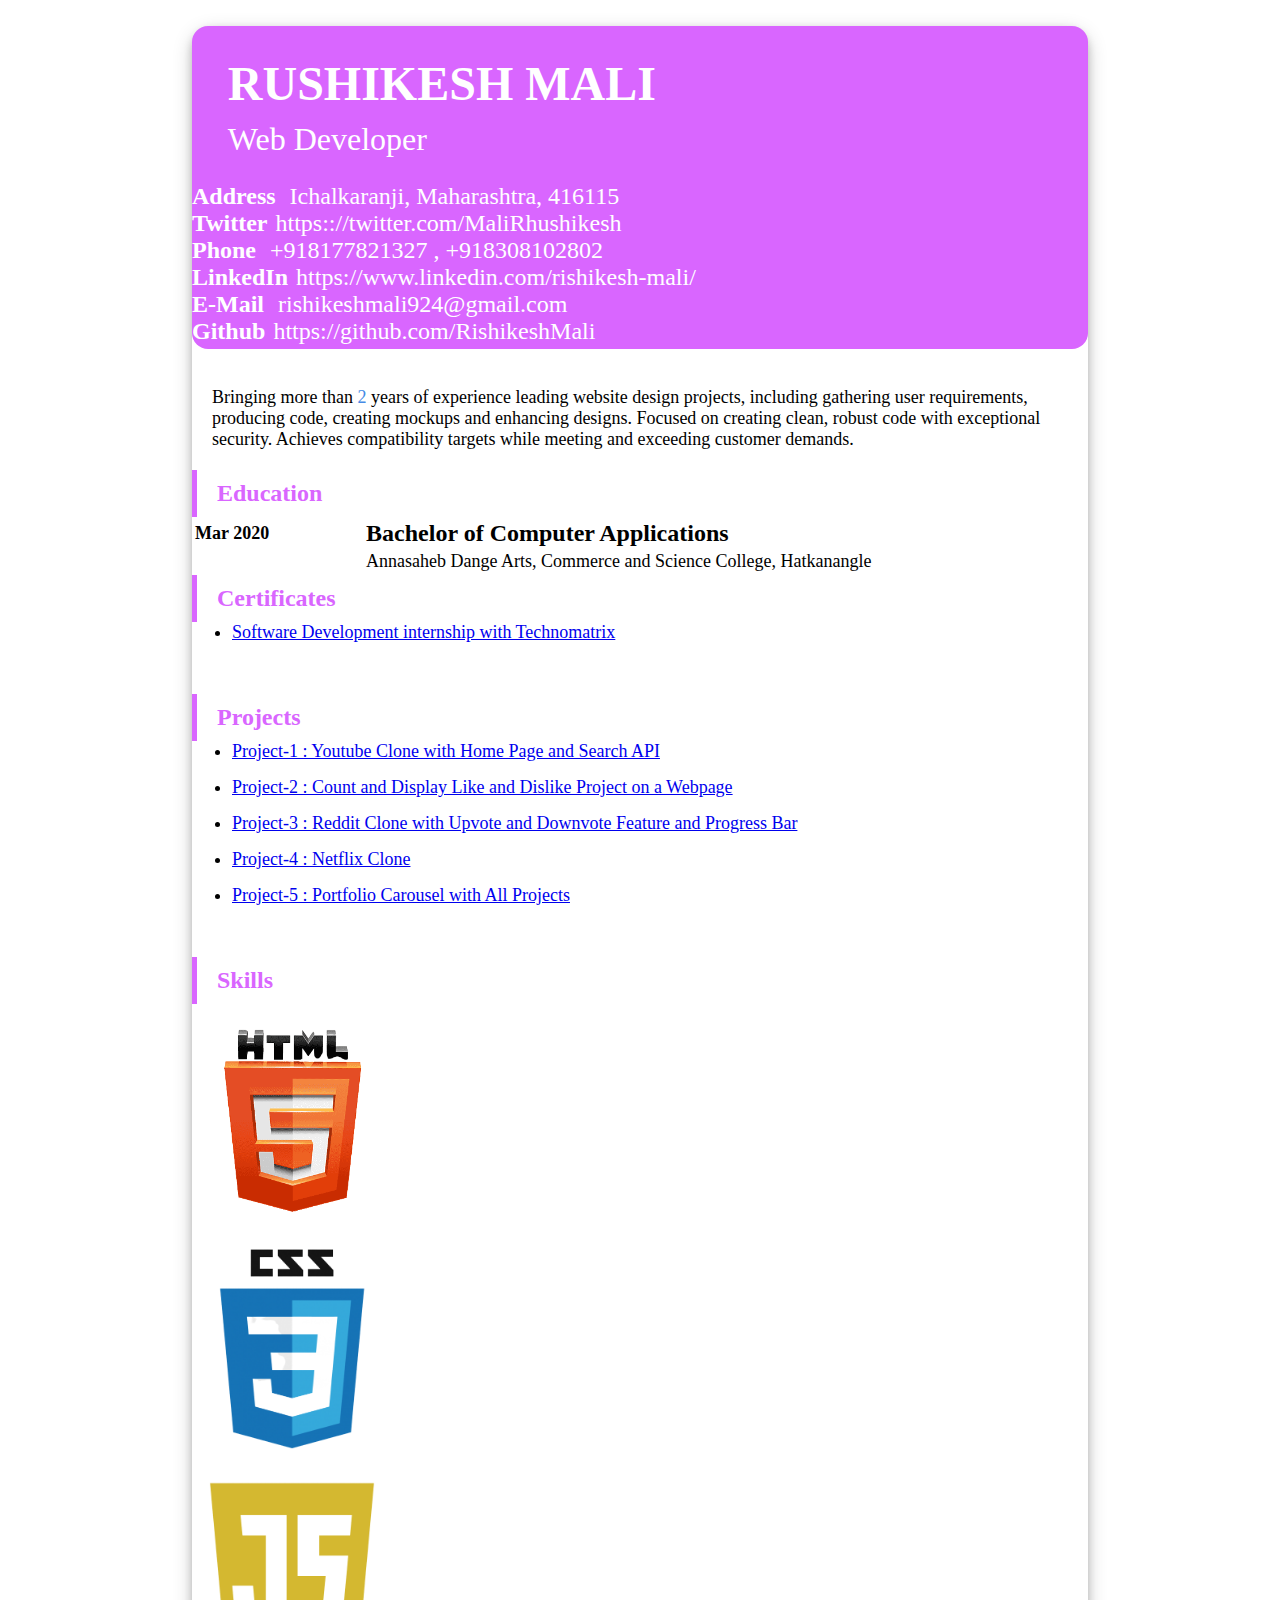
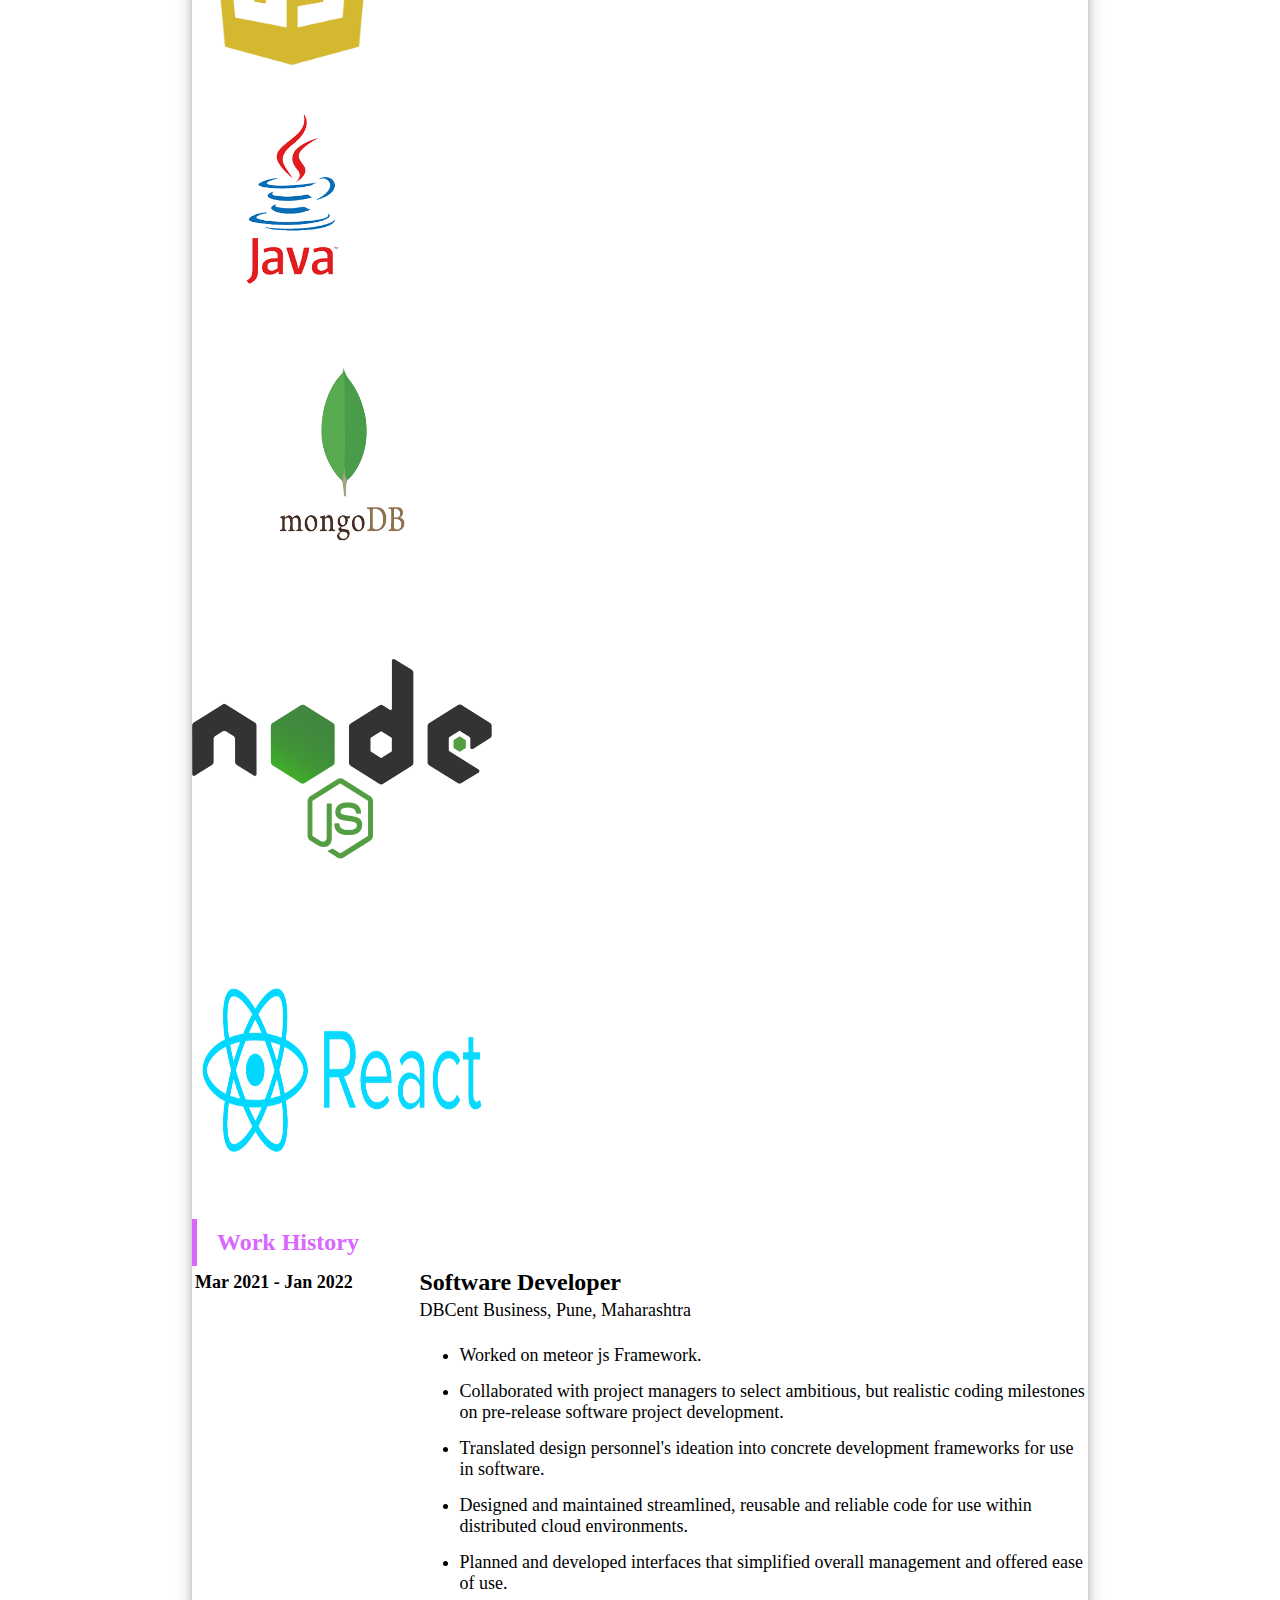
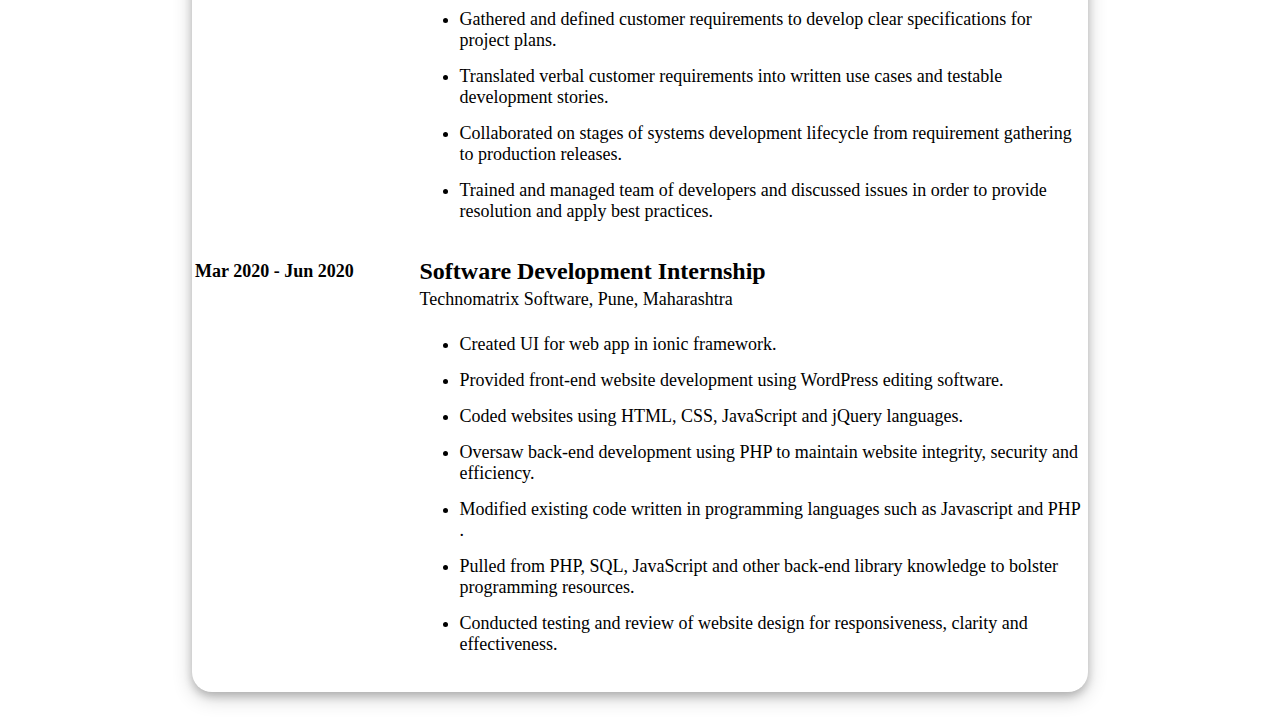
==== commit 3c8eaa19: "on click send mail feature, mob number added" ====
--- a/index.html
+++ b/index.html
@@ -40,11 +40,11 @@
                               <div class="col-sm-6 p-3  text-white"><span class="sub">Twitter</span><a class="links" href="https://twitter.com/MaliRhushikesh" target="_blank">https:://twitter.com/MaliRhushikesh</a></div>
                             </div>
                             <div class="row">
-                                <div class="col-sm-6 p-3  text-white"><span class="sub">Phone</span> <a class="links" href="8177821327" target="_blank">  8177821327</a></div>
+                                <div class="col-sm-6 p-3  text-white"><span class="sub">Phone</span> <a class="links" href="+918177821327" target="_blank"> +918177821327</a> , <a class="links" href="+918308102802" target="_blank">+918308102802</a></div>
                                 <div class="col-sm-6 p-3  text-white"><span class="sub">LinkedIn</span><a class="links" href="https://www.linkedin.com/in/rishikesh-mali/" target="_blank">https://www.linkedin.com/rishikesh-mali/</a></div>
                             </div>
                             <div class="row">
-                                <div class="col-sm-6 p-3  text-white"><span class="sub">E-Mail</span>  rishikeshmali924@gmail.com</div>
+                                <div class="col-sm-6 p-3  text-white"><span class="sub">E-Mail</span> <a class="links" href="mailto:rishikeshmali924@gmail.com">rishikeshmali924@gmail.com </a></div>
                                 <div class="col-sm-6 p-3  text-white"><span class="sub">Github</span><a class="links" href="https://github.com/RishikeshMali" target="_blank">https://github.com/RishikeshMali</a></div>
                             </div>
                           </div>
